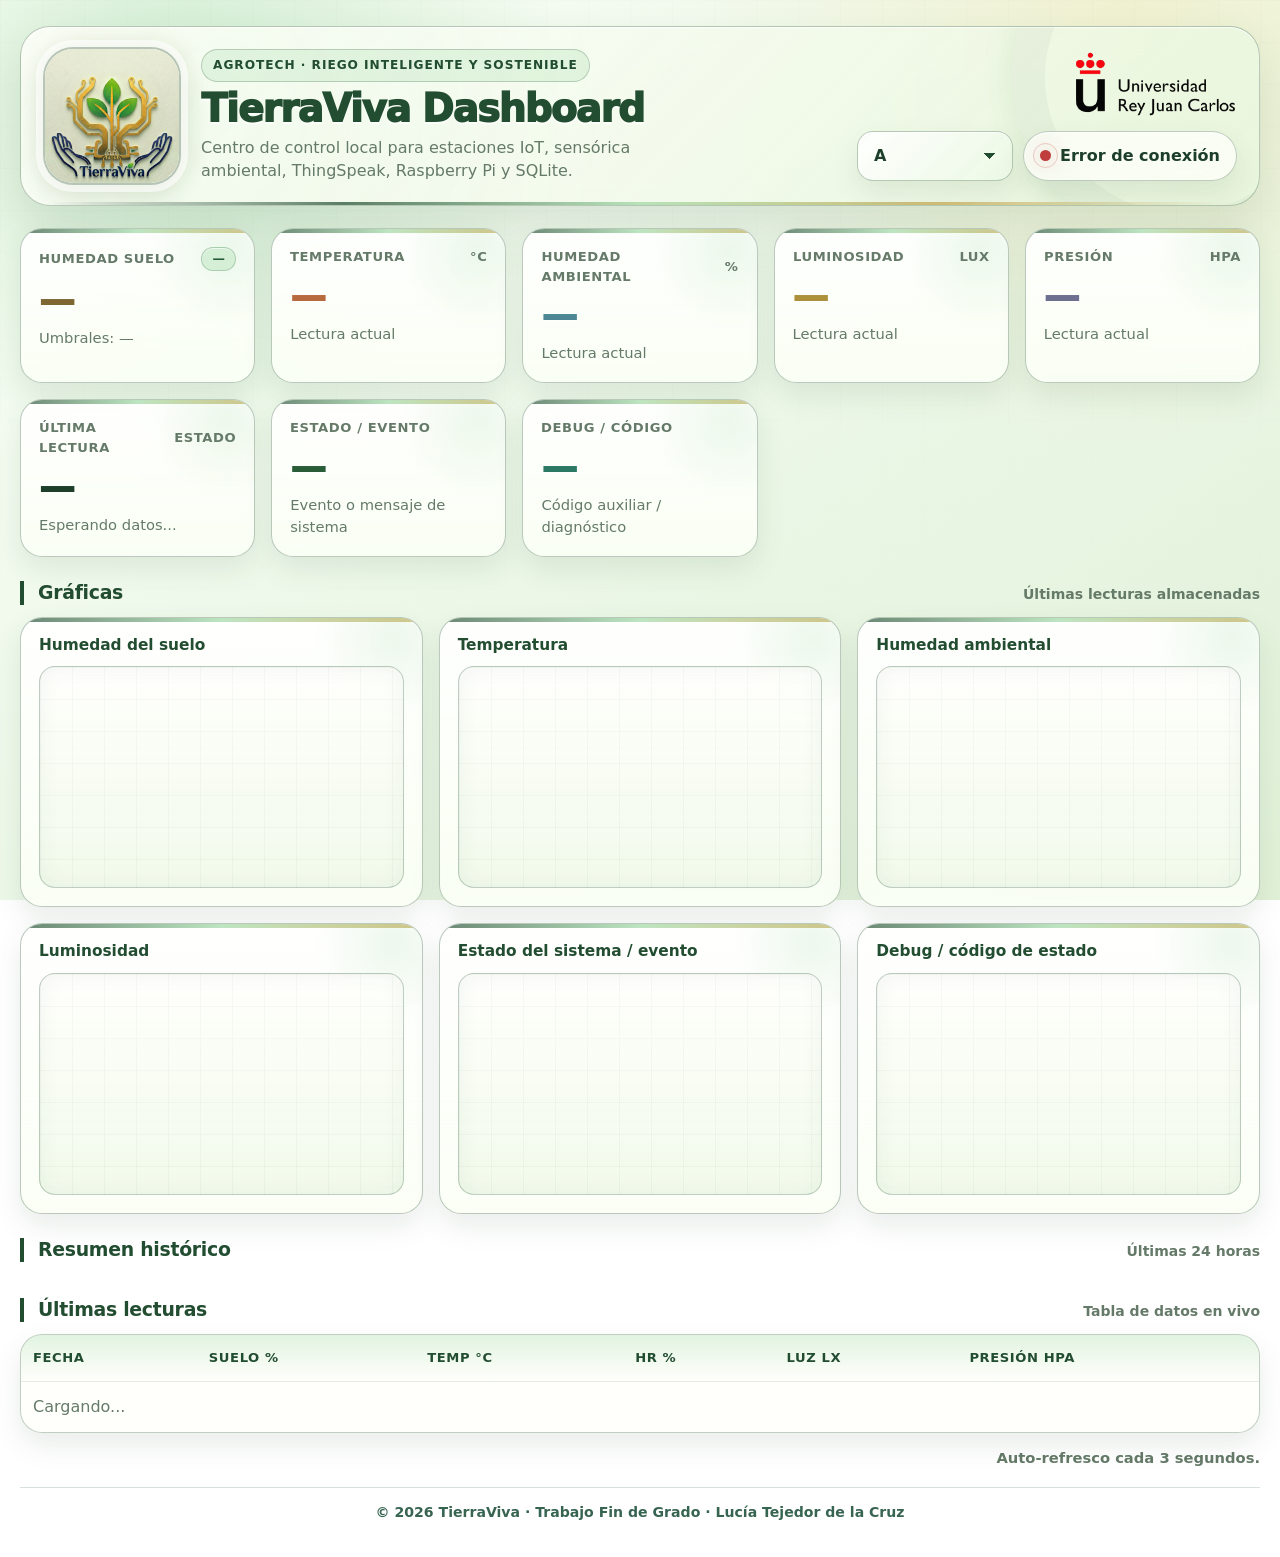
==== dashboard/index.html @ 8ee3ce4c "Sketch TierraViva, demo" ====
<!DOCTYPE html>
<html lang="es">
<head>
  <meta charset="UTF-8" />
  <meta name="viewport" content="width=device-width, initial-scale=1.0" />
  <title>TierraViva Dashboard</title>
  <link rel="icon" href="images/favicon.ico" type="image/x-icon" />
    <link rel="shortcut icon" href="images/favicon.ico" type="image/x-icon" />
    <link rel="apple-touch-icon" sizes="180x180" href="apple-touch-icon.png" />
  <link href="https://cdn.jsdelivr.net/npm/bootstrap@5.3.3/dist/css/bootstrap.min.css" rel="stylesheet" />
  <link rel="stylesheet" href="css/tierraviva.css">

</head>
<body>
  <div class="container">
    <div class="header">
      <div class="brand">
        <img class="brand-logo" src="images/TierraViva_Logo.png" alt="Logo TierraViva" />
        <div class="title">
          <div class="eyebrow">Agrotech · Riego inteligente y sostenible</div>
          <h1>TierraViva Dashboard</h1>
          <p>Centro de control local para estaciones IoT, sensórica ambiental, ThingSpeak, Raspberry Pi y SQLite.</p>
        </div>
      </div>

      <div class="header-side">
        <div class="university-slot">
          <img class="university-logo" src="images/logo_urjc.png" alt="Logo URJC">
        </div>

        <div class="top-controls">
          <select id="stationSelect" class="select" aria-label="Seleccionar estación"></select>
          <div class="pill" id="connectionPill">
            <span class="dot" id="connectionDot"></span>
            <span id="connectionText">Cargando...</span>
          </div>
        </div>
      </div>
    </div>

    <div class="grid cards">
      <div class="card">
        <div class="metric-title"><span>Humedad suelo</span><span id="soilStateLabel" class="badge ok">—</span></div>
        <div class="metric-value soil" id="soilValue">—</div>
        <div class="metric-sub">Umbrales: <span id="soilThresholds">—</span></div>
      </div>

      <div class="card">
        <div class="metric-title"><span>Temperatura</span><span class="muted">°C</span></div>
        <div class="metric-value temp" id="tempValue">—</div>
        <div class="metric-sub">Lectura actual</div>
      </div>

      <div class="card">
        <div class="metric-title"><span>Humedad ambiental</span><span class="muted">%</span></div>
        <div class="metric-value hum" id="humValue">—</div>
        <div class="metric-sub">Lectura actual</div>
      </div>

      <div class="card">
        <div class="metric-title"><span>Luminosidad</span><span class="muted">lux</span></div>
        <div class="metric-value light" id="lightValue">—</div>
        <div class="metric-sub">Lectura actual</div>
      </div>

      <div class="card">
        <div class="metric-title"><span>Presión</span><span class="muted">hPa</span></div>
        <div class="metric-value pressure" id="pressureValue">—</div>
        <div class="metric-sub">Lectura actual</div>
      </div>

      <div class="card">
        <div class="metric-title"><span>Última lectura</span><span class="muted">estado</span></div>
        <div class="metric-value" id="lastUpdateValue">—</div>
        <div class="metric-sub" id="lastSeenValue">Esperando datos...</div>
      </div>

      <div class="card">
        <div class="metric-title"><span>Estado / evento</span></div>
        <div class="metric-value event" id="eventValue">—</div>
        <div class="metric-sub">Evento o mensaje de sistema</div>
      </div>

      <div class="card">
        <div class="metric-title"><span>Debug / código</span></div>
        <div class="metric-value debug" id="debugValue">—</div>
        <div class="metric-sub">Código auxiliar / diagnóstico</div>
      </div>
    </div>

    <div class="section-title">
      <h2>Gráficas</h2>
      <small>Últimas lecturas almacenadas</small>
    </div>

    <div class="grid chart-grid">
      <div class="card chart-card">
        <h3>Humedad del suelo</h3>
        <div class="chart-wrap">
          <svg id="chartSoil" viewBox="0 0 600 220" preserveAspectRatio="none"></svg>
        </div>
      </div>

      <div class="card chart-card">
        <h3>Temperatura</h3>
        <div class="chart-wrap">
          <svg id="chartTemp" viewBox="0 0 600 220" preserveAspectRatio="none"></svg>
        </div>
      </div>

      <div class="card chart-card">
        <h3>Humedad ambiental</h3>
        <div class="chart-wrap">
          <svg id="chartHum" viewBox="0 0 600 220" preserveAspectRatio="none"></svg>
        </div>
      </div>

      <div class="card chart-card">
        <h3>Luminosidad</h3>
        <div class="chart-wrap">
          <svg id="chartLight" viewBox="0 0 600 220" preserveAspectRatio="none"></svg>
        </div>
      </div>

      <div class="card chart-card">
        <h3>Estado del sistema / evento</h3>
        <div class="chart-wrap">
          <svg id="chartEvent" viewBox="0 0 600 220" preserveAspectRatio="none"></svg>
        </div>
      </div>

      <div class="card chart-card">
        <h3>Debug / código de estado</h3>
        <div class="chart-wrap">
          <svg id="chartDebug" viewBox="0 0 600 220" preserveAspectRatio="none"></svg>
        </div>
      </div>
    </div>


    <div class="section-title">
      <h2>Resumen histórico</h2>
      <small id="statsWindow">Últimas 24 horas</small>
    </div>

    <div class="grid stats-grid" id="statsGrid"></div>
    
    <div class="section-title">
      <h2>Últimas lecturas</h2>
      <small>Tabla de datos en vivo</small>
    </div>

    <div class="table-wrap">
      <table>
        <thead>
          <tr>
            <th>Fecha</th>
            <th>Suelo %</th>
            <th>Temp °C</th>
            <th>HR %</th>
            <th>Luz lx</th>
            <th>Presión hPa</th>
          </tr>
        </thead>
        <tbody id="readingsBody">
          <tr><td colspan="6" class="muted">Cargando...</td></tr>
        </tbody>
      </table>
    </div>

    <div class="footer-note" id="footerNote">
      Auto-refresco cada 3 segundos.
    </div>
    <div class="copyright-note">
        &copy; 2026 <strong>TierraViva</strong> · Trabajo Fin de Grado · Lucía Tejedor de la Cruz
    </div>
  </div>

  <script src="./js/tierraviva.js"></script>
</body>
</html>
---- dashboard/css/tierraviva.css ----
:root {
    --bg: #edf8e9;
    --bg-2: #f8fff3;
    --bg-3: #dcefd3;
    --card: rgba(255, 255, 250, .80);
    --card-strong: rgba(255, 255, 252, .96);
    --text: #1d3f2a;
    --muted: #657a68;
    --primary: #9ed8a4;
    --primary-2: #2d6b3c;
    --accent: #224d31;
    --accent-2: #2f6b3c;
    --gold: #c5a64b;
    --danger: #bf3d3d;
    --warning: #c9852e;
    --line: rgba(34, 77, 49, .30);
    --line-soft: rgba(34, 77, 49, .14);
    --soil: #7e6733;
    --temp: #b76a3d;
    --hum: #4d8795;
    --light: #ad913a;
    --pressure: #6c6f8f;
    --relay: #407b69;
    --event: #285d37;
    --debug: #2b7864;
    --shadow: 0 22px 52px rgba(43, 82, 51, .14);
    --shadow-soft: 0 12px 28px rgba(43, 82, 51, .10);
    --glow-green: 0 0 30px rgba(80, 150, 87, .14);
    --glow-gold: 0 0 26px rgba(197, 166, 75, .12);
    --radius: 22px;
}

* { box-sizing: border-box; }

html { min-height: 100%; }

body {
    min-height: 100vh;
    margin: 0;
    font-family: Inter, system-ui, -apple-system, BlinkMacSystemFont, "Segoe UI", Roboto, Helvetica, Arial, sans-serif;
    color: var(--text);
    background:
    radial-gradient(circle at 14% 10%, rgba(158, 216, 164, .42) 0, rgba(158, 216, 164, 0) 28%),
    radial-gradient(circle at 88% 2%, rgba(244, 236, 190, .56) 0, rgba(244, 236, 190, 0) 30%),
    linear-gradient(145deg, #fbfff7 0%, var(--bg) 48%, #e1f1d8 100%);
    background-attachment: fixed;
    overflow-x: hidden;
}

body::before {
    content: "";
    position: fixed;
    inset: 0;
    pointer-events: none;
    background-image:
    linear-gradient(rgba(34, 77, 49, .028) 1px, transparent 1px),
    linear-gradient(90deg, rgba(34, 77, 49, .028) 1px, transparent 1px);
    background-size: 42px 42px;
    mask-image: linear-gradient(to bottom, rgba(0,0,0,.54), transparent 78%);
    z-index: -1;
}

.container {
    max-width: 1420px;
    margin: 0 auto;
    padding: 26px 20px 34px;
}

.header {
    position: relative;
    display: grid;
    grid-template-columns: minmax(0, 1fr) minmax(330px, 390px);
    align-items: center;
    gap: 28px;
    margin-bottom: 22px;
    padding: 20px 22px;
    overflow: hidden;
    border: 1.5px solid var(--line);
    border-radius: 30px;
    background:
    linear-gradient(135deg, rgba(255,255,250,.88), rgba(231, 246, 222, .78)),
    radial-gradient(circle at 15% 50%, rgba(158, 216, 164, .30), transparent 38%);
    box-shadow: var(--shadow), inset 0 1px 0 rgba(255,255,255,.82);
    backdrop-filter: blur(14px);
}

.header::before {
    content: "";
    position: absolute;
    right: -92px;
    top: -120px;
    width: 340px;
    height: 340px;
    border-radius: 50%;
    border: 34px solid rgba(34, 77, 49, .045);
    box-shadow: var(--glow-green);
}

.header::after {
    content: "";
    position: absolute;
    inset: auto 26px 0 26px;
    height: 3px;
    border-radius: 999px;
    background: linear-gradient(90deg, transparent, var(--accent), var(--primary), var(--gold), transparent);
    opacity: .72;
}

.brand {
    position: relative;
    z-index: 1;
    display: flex;
    align-items: center;
    gap: 20px;
    min-width: 0;
}

.title {
    min-width: 0;
    max-width: 610px;
}

.brand-logo {
    width: 138px;
    height: 138px;
    object-fit: contain;
    border-radius: 30px;
    border: 2px solid rgba(34, 77, 49, .32);
    box-shadow: 0 0 0 7px rgba(255,255,255,.62), var(--glow-green), var(--glow-gold), var(--shadow-soft);
    background: rgba(255,255,250,.72);
    flex: 0 0 auto;
}

.title .eyebrow {
    display: inline-flex;
    align-items: center;
    gap: 8px;
    margin-bottom: 8px;
    padding: 6px 11px;
    border-radius: 999px;
    border: 1px solid rgba(34, 77, 49, .24);
    color: var(--accent);
    background: rgba(158, 216, 164, .24);
    font-size: .76rem;
    font-weight: 850;
    letter-spacing: .08em;
    text-transform: uppercase;
}

.title h1 {
    margin: 0;
    color: var(--accent);
    font-size: clamp(1.75rem, 3vw, 2.85rem);
    font-weight: 950;
    letter-spacing: -.035em;
    line-height: 1;
    text-shadow: 0 2px 0 rgba(255,255,255,.70);
}

.title p {
    max-width: 455px;
    margin: 8px 0 0;
    color: var(--muted);
    font-size: 1rem;
    line-height: 1.45;
}

.header-side {
    position: relative;
    z-index: 1;
    display: flex;
    flex-direction: column;
    align-items: flex-end;
    justify-content: center;
    gap: 14px;
    min-width: 0;
}

.top-controls {
    display: flex;
    flex-wrap: nowrap;
    gap: 10px;
    align-items: center;
    justify-content: flex-end;
    width: 100%;
}

.university-slot {
    display: flex;
    align-items: center;
    justify-content: flex-end;
    width: 100%;
    min-height: 64px;
    padding: 0;
    border: 0;
    border-radius: 0;
    color: rgba(34, 77, 49, .58);
    background: transparent;
    box-shadow: none;
    font-size: .78rem;
    font-weight: 850;
    letter-spacing: .08em;
    text-transform: uppercase;
    text-align: right;
}

.university-logo {
    display: block;
    max-width: 285px;
    max-height: 66px;
    width: auto;
    height: auto;
    object-fit: contain;
}

.select {
    flex: 0 0 156px;
    min-width: 156px;
    padding: 12px 42px 12px 16px;
    border: 1.5px solid rgba(34, 77, 49, .28);
    border-radius: 16px;
    color: var(--text);
    background:
    linear-gradient(135deg, rgba(255,255,255,.86), rgba(235, 249, 228, .86));
    box-shadow: var(--shadow-soft), inset 0 1px 0 rgba(255,255,255,.86);
    font-weight: 800;
    outline: none;
    transition: border-color .2s ease, transform .2s ease, box-shadow .2s ease;
    appearance: none;
    background-image:
    linear-gradient(45deg, transparent 50%, var(--accent) 50%),
    linear-gradient(135deg, var(--accent) 50%, transparent 50%),
    linear-gradient(135deg, rgba(255,255,255,.90), rgba(235, 249, 228, .88));
    background-position:
    calc(100% - 22px) 50%,
    calc(100% - 16px) 50%,
    0 0;
    background-size: 6px 6px, 6px 6px, 100% 100%;
    background-repeat: no-repeat;
}

.select:focus,
.select:hover {
    border-color: rgba(34, 77, 49, .55);
    box-shadow: 0 0 0 4px rgba(158, 216, 164, .25), var(--shadow-soft);
    transform: translateY(-1px);
}

.select option { color: var(--text); background: #fbfff7; }

.pill {
    display: inline-flex;
    align-items: center;
    justify-content: center;
    gap: 9px;
    flex: 0 1 auto;
    min-height: 46px;
    padding: 12px 16px;
    border: 1.5px solid rgba(34, 77, 49, .28);
    border-radius: 999px;
    color: var(--text);
    background: rgba(255,255,250,.74);
    box-shadow: var(--shadow-soft), inset 0 1px 0 rgba(255,255,255,.88);
    font-weight: 850;
    backdrop-filter: blur(12px);
}

.dot {
    position: relative;
    width: 11px;
    height: 11px;
    flex: 0 0 auto;
    border-radius: 50%;
    background: var(--muted);
    box-shadow: 0 0 0 5px rgba(101, 122, 104, .10);
}

.dot::after {
    content: "";
    position: absolute;
    inset: -7px;
    border: 1px solid currentColor;
    border-radius: 50%;
    opacity: .24;
}

.dot.online { color: var(--primary-2); background: var(--primary-2); box-shadow: 0 0 18px rgba(45, 107, 60, .42); }
.dot.stale { color: var(--warning); background: var(--warning); box-shadow: 0 0 18px rgba(201, 133, 46, .34); }
.dot.offline { color: var(--danger); background: var(--danger); box-shadow: 0 0 18px rgba(191, 61, 61, .34); }

.grid {
    display: grid;
    gap: 16px;
}

.cards {
    grid-template-columns: repeat(auto-fit, minmax(215px, 1fr));
    margin-bottom: 18px;
}

.card {
    position: relative;
    overflow: hidden;
    padding: 18px;
    border: 1.5px solid var(--line);
    border-radius: var(--radius);
    color: var(--text);
    background:
    linear-gradient(180deg, rgba(255,255,255,.78), rgba(247, 255, 242, .54)),
    var(--card);
    box-shadow: var(--shadow-soft), inset 0 1px 0 rgba(255,255,255,.88);
    backdrop-filter: blur(10px);
    transition: transform .22s ease, border-color .22s ease, box-shadow .22s ease, background .22s ease;
}

.card::before {
    content: "";
    position: absolute;
    inset: 0 0 auto 0;
    height: 4px;
    background: linear-gradient(90deg, var(--accent), var(--primary), var(--gold));
    opacity: .68;
}

.card::after {
    content: "";
    position: absolute;
    top: -60px;
    right: -52px;
    width: 160px;
    height: 160px;
    border-radius: 50%;
    background: radial-gradient(circle, rgba(158, 216, 164, .18), transparent 70%);
    pointer-events: none;
}

.card:hover {
    transform: translateY(-4px);
    border-color: rgba(34, 77, 49, .50);
    box-shadow: 0 20px 46px rgba(43, 82, 51, .16), 0 0 22px rgba(158, 216, 164, .16);
    background:
    linear-gradient(180deg, rgba(255,255,255,.92), rgba(247, 255, 242, .70)),
    var(--card-strong);
}

.metric-title {
    position: relative;
    z-index: 1;
    display: flex;
    align-items: center;
    justify-content: space-between;
    gap: 10px;
    color: var(--muted);
    font-size: .82rem;
    font-weight: 850;
    letter-spacing: .045em;
    text-transform: uppercase;
    margin-bottom: 12px;
}

.metric-value {
    position: relative;
    z-index: 1;
    margin-bottom: 8px;
    font-size: clamp(1.75rem, 2.8vw, 2.35rem);
    font-weight: 950;
    line-height: 1;
    letter-spacing: -.04em;
    text-shadow: 0 1px 0 rgba(255,255,255,.84);
}

.metric-sub {
    position: relative;
    z-index: 1;
    color: var(--muted);
    font-size: .92rem;
}

.soil { color: var(--soil); }
.temp { color: var(--temp); }
.hum { color: var(--hum); }
.light { color: var(--light); }
.pressure { color: var(--pressure); }
.relay { color: var(--relay); }
.event { color: var(--event); }
.debug { color: var(--debug); }

.section-title {
    display: flex;
    align-items: baseline;
    justify-content: space-between;
    gap: 12px;
    margin: 24px 0 12px;
    padding-left: 14px;
    border-left: 4px solid var(--accent);
}

.section-title h2 {
    margin: 0;
    color: var(--accent);
    font-size: 1.18rem;
    font-weight: 900;
    letter-spacing: -.015em;
}

.section-title small {
    color: var(--muted);
    font-weight: 700;
}

.stats-grid {
    grid-template-columns: repeat(auto-fit, minmax(235px, 1fr));
    margin-bottom: 18px;
}

.mini-stat h3 {
    position: relative;
    z-index: 1;
    margin: 0 0 10px;
    color: var(--accent);
    font-size: 1rem;
    font-weight: 900;
}

.mini-stat .rows {
    position: relative;
    z-index: 1;
    display: grid;
    gap: 7px;
    font-size: .95rem;
    color: var(--text);
}

.mini-stat .rows span {
    display: flex;
    justify-content: space-between;
    gap: 12px;
    padding-bottom: 6px;
    border-bottom: 1px dashed rgba(34, 77, 49, .20);
}

.mini-stat .rows span span:last-child {
    color: var(--accent-2);
    font-weight: 780;
}

.chart-grid {
    grid-template-columns: repeat(3, minmax(0, 1fr));
    margin-bottom: 18px;
}

.chart-card h3 {
    position: relative;
    z-index: 1;
    margin: 0 0 12px;
    color: var(--accent);
    font-size: .96rem;
    font-weight: 900;
}

.chart-wrap {
    position: relative;
    z-index: 1;
    width: 100%;
    overflow: hidden;
    border: 1.5px solid rgba(34, 77, 49, .28);
    border-radius: 16px;
    background:
    linear-gradient(rgba(34, 77, 49, .035) 1px, transparent 1px),
    linear-gradient(90deg, rgba(34, 77, 49, .035) 1px, transparent 1px),
    linear-gradient(180deg, rgba(255,255,252,.86), rgba(239, 249, 232, .78));
    background-size: 32px 32px, 32px 32px, 100% 100%;
    box-shadow: inset 0 0 22px rgba(34,77,49,.055);
}

svg {
    display: block;
    width: 100%;
    height: 220px;
}

svg text { font-family: inherit; }

.table-wrap {
    overflow-x: auto;
    border: 1.5px solid rgba(34, 77, 49, .28);
    border-radius: var(--radius);
    background: rgba(255,255,250,.72);
    box-shadow: var(--shadow-soft);
    backdrop-filter: blur(10px);
}

table {
    width: 100%;
    min-width: 760px;
    border-collapse: collapse;
    color: var(--text);
    background: transparent;
    overflow: hidden;
}

th, td {
    padding: 13px 12px;
    border-bottom: 1px solid rgba(34, 77, 49, .12);
    text-align: left;
    white-space: nowrap;
    vertical-align: middle;
}

th {
    color: var(--accent);
    background:
    linear-gradient(180deg, rgba(158, 216, 164, .30), rgba(255,255,252,.74));
    font-size: .82rem;
    font-weight: 900;
    letter-spacing: .045em;
    text-transform: uppercase;
}

td { color: #264b31; }

tr:last-child td { border-bottom: 0; }

tr:hover td { background: rgba(158, 216, 164, .13); }

.footer-note {
    margin-top: 14px;
    color: var(--muted);
    font-size: .92rem;
    font-weight: 700;
    text-align: right;
}
.copyright-note {
margin-top: 18px;
padding-top: 14px;
border-top: 1px solid rgba(31, 92, 70, .18);
color: #386452;
font-size: .88rem;
font-weight: 600;
text-align: center;
}

.badge {
    display: inline-flex;
    align-items: center;
    justify-content: center;
    min-height: 24px;
    padding: 5px 10px;
    border-radius: 999px;
    border: 1px solid transparent;
    font-size: .78rem;
    font-weight: 900;
    letter-spacing: .02em;
    text-transform: none;
    box-shadow: inset 0 1px 0 rgba(255,255,255,.58);
}

.badge.ok {
    border-color: rgba(45, 107, 60, .26);
    background: rgba(158, 216, 164, .32);
    color: #235b34;
}

.badge.warn {
    border-color: rgba(201, 133, 46, .28);
    background: rgba(255, 237, 194, .62);
    color: #8a5d1e;
}

.badge.bad {
    border-color: rgba(191, 61, 61, .28);
    background: rgba(255, 221, 221, .62);
    color: #943131;
}

.muted { color: var(--muted) !important; }

@keyframes softFloat {
    0%, 100% { transform: translateY(0); }
    50% { transform: translateY(-3px); }
}

.brand-logo { animation: softFloat 6s ease-in-out infinite; }

@media (max-width: 900px) {
    .header {
    grid-template-columns: 1fr;
    padding: 18px;
    }
    .brand { align-items: flex-start; }
    .brand-logo { width: 104px; height: 104px; border-radius: 24px; }
    .title p { max-width: 100%; }
    .header-side { width: 100%; align-items: stretch; }
    .top-controls { width: 100%; justify-content: stretch; flex-wrap: nowrap; }
    .select { flex: 0 0 156px; }
    .pill { flex: 1 1 auto; }
    .university-slot {
    width: 100%;
    min-height: 58px;
    justify-content: flex-start;
    text-align: left;
    }
    .university-logo { max-width: 245px; max-height: 58px; }
    .footer-note { text-align: left; }
    .chart-grid {
    grid-template-columns: repeat(2, minmax(0, 1fr));
    }
}

@media (max-width: 720px) {
    .container { padding: 18px 12px 28px; }
    .header { border-radius: 24px; }
    .brand { gap: 12px; }
    .brand-logo { width: 88px; height: 88px; }
    .top-controls { flex-wrap: wrap; }
    .select, .pill { flex: 1 1 150px; }
    .title h1 { font-size: 1.58rem; }
    .title p { font-size: .92rem; }
    .metric-value { font-size: 1.8rem; }
    th, td { padding: 11px 10px; }
    .chart-grid {
    grid-template-columns: 1fr;
    }
}
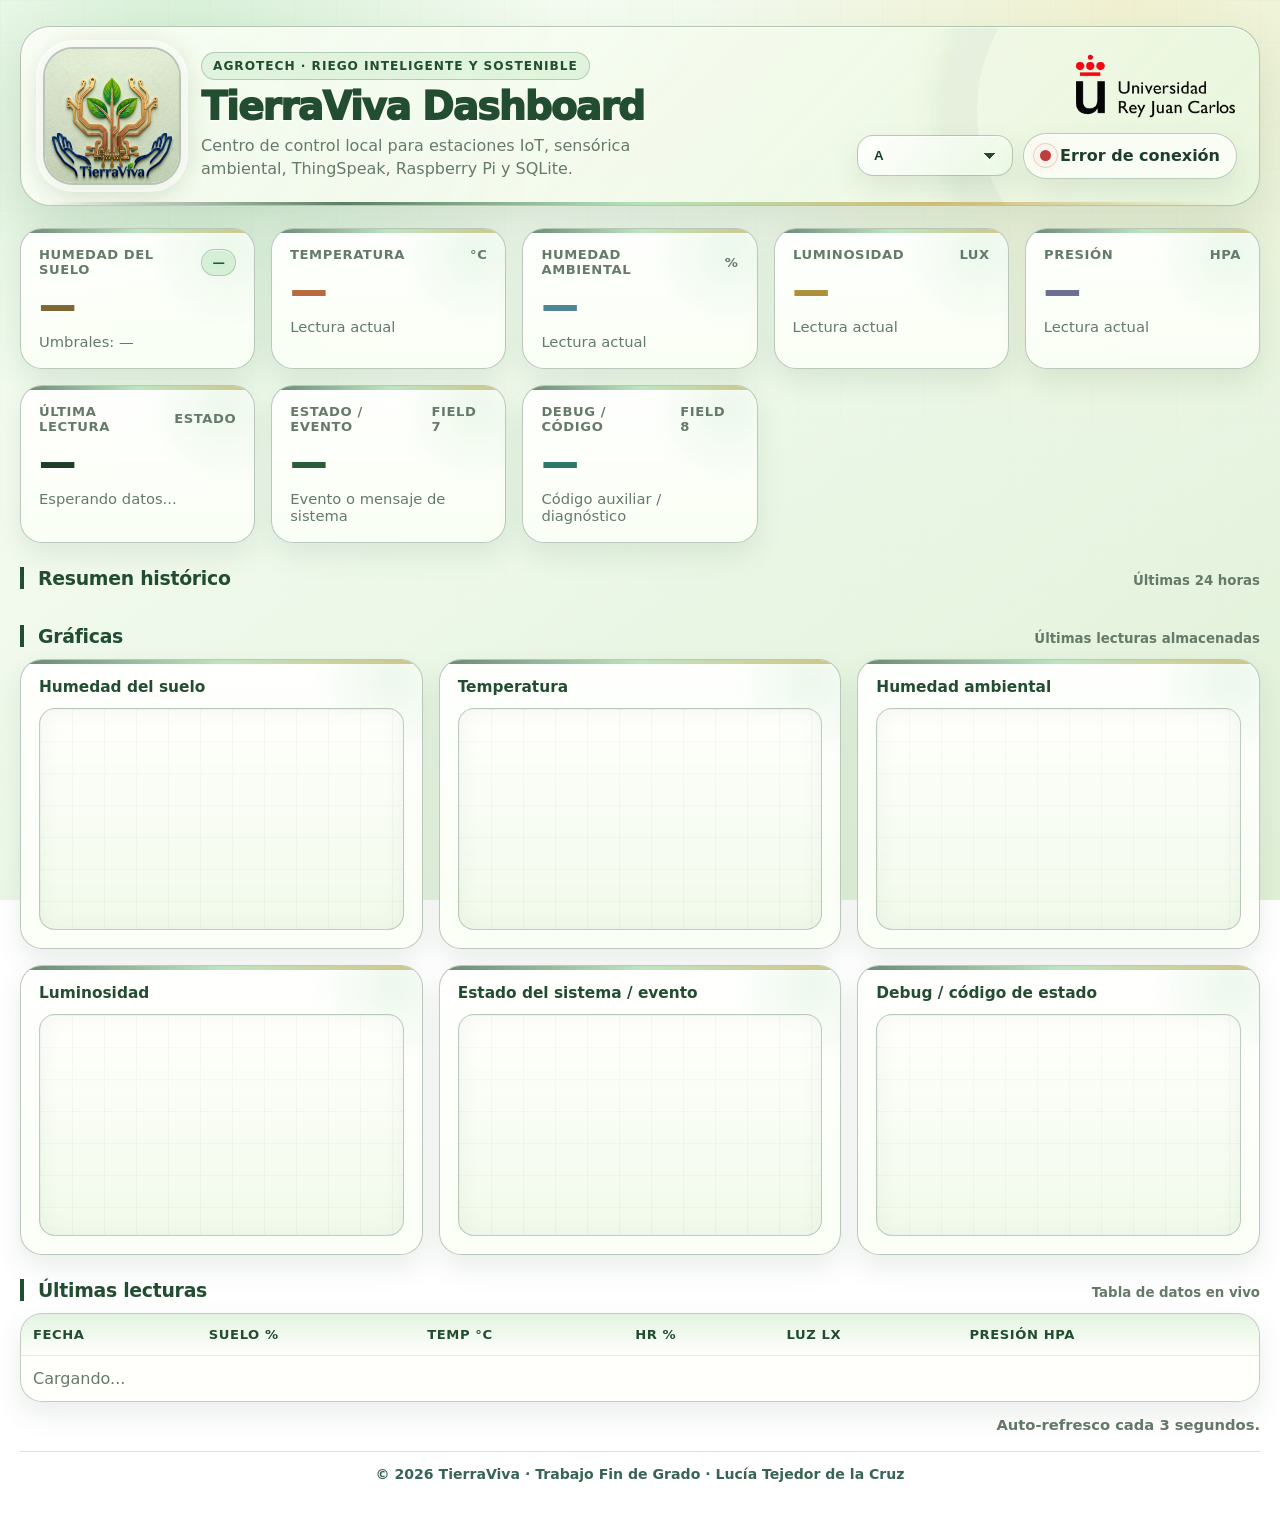
==== commit 86ef54fc: "Mejorado index.html" ====
--- a/dashboard/index.html
+++ b/dashboard/index.html
@@ -4,18 +4,638 @@
   <meta charset="UTF-8" />
   <meta name="viewport" content="width=device-width, initial-scale=1.0" />
   <title>TierraViva Dashboard</title>
-  <link rel="icon" href="images/favicon.ico" type="image/x-icon" />
-    <link rel="shortcut icon" href="images/favicon.ico" type="image/x-icon" />
-    <link rel="apple-touch-icon" sizes="180x180" href="apple-touch-icon.png" />
-  <link href="https://cdn.jsdelivr.net/npm/bootstrap@5.3.3/dist/css/bootstrap.min.css" rel="stylesheet" />
-  <link rel="stylesheet" href="css/tierraviva.css">
-
+  <style>
+:root {
+    --bg: #edf8e9;
+    --bg-2: #f8fff3;
+    --bg-3: #dcefd3;
+    --card: rgba(255, 255, 250, .80);
+    --card-strong: rgba(255, 255, 252, .96);
+    --text: #1d3f2a;
+    --muted: #657a68;
+    --primary: #9ed8a4;
+    --primary-2: #2d6b3c;
+    --accent: #224d31;
+    --accent-2: #2f6b3c;
+    --gold: #c5a64b;
+    --danger: #bf3d3d;
+    --warning: #c9852e;
+    --line: rgba(34, 77, 49, .30);
+    --line-soft: rgba(34, 77, 49, .14);
+    --soil: #7e6733;
+    --temp: #b76a3d;
+    --hum: #4d8795;
+    --light: #ad913a;
+    --pressure: #6c6f8f;
+    --relay: #407b69;
+    --event: #285d37;
+    --debug: #2b7864;
+    --shadow: 0 22px 52px rgba(43, 82, 51, .14);
+    --shadow-soft: 0 12px 28px rgba(43, 82, 51, .10);
+    --glow-green: 0 0 30px rgba(80, 150, 87, .14);
+    --glow-gold: 0 0 26px rgba(197, 166, 75, .12);
+    --radius: 22px;
+}
+
+* { box-sizing: border-box; }
+
+html { min-height: 100%; }
+
+body {
+    min-height: 100vh;
+    margin: 0;
+    font-family: Inter, system-ui, -apple-system, BlinkMacSystemFont, "Segoe UI", Roboto, Helvetica, Arial, sans-serif;
+    color: var(--text);
+    background:
+    radial-gradient(circle at 14% 10%, rgba(158, 216, 164, .42) 0, rgba(158, 216, 164, 0) 28%),
+    radial-gradient(circle at 88% 2%, rgba(244, 236, 190, .56) 0, rgba(244, 236, 190, 0) 30%),
+    linear-gradient(145deg, #fbfff7 0%, var(--bg) 48%, #e1f1d8 100%);
+    background-attachment: fixed;
+    overflow-x: hidden;
+}
+
+body::before {
+    content: "";
+    position: fixed;
+    inset: 0;
+    pointer-events: none;
+    background-image:
+    linear-gradient(rgba(34, 77, 49, .028) 1px, transparent 1px),
+    linear-gradient(90deg, rgba(34, 77, 49, .028) 1px, transparent 1px);
+    background-size: 42px 42px;
+    mask-image: linear-gradient(to bottom, rgba(0,0,0,.54), transparent 78%);
+    z-index: -1;
+}
+
+.container {
+    max-width: 1420px;
+    margin: 0 auto;
+    padding: 26px 20px 34px;
+}
+
+.header {
+    position: relative;
+    display: grid;
+    grid-template-columns: minmax(0, 1fr) minmax(330px, 390px);
+    align-items: center;
+    gap: 28px;
+    margin-bottom: 22px;
+    padding: 20px 22px;
+    overflow: hidden;
+    border: 1.5px solid var(--line);
+    border-radius: 30px;
+    background:
+    linear-gradient(135deg, rgba(255,255,250,.88), rgba(231, 246, 222, .78)),
+    radial-gradient(circle at 15% 50%, rgba(158, 216, 164, .30), transparent 38%);
+    box-shadow: var(--shadow), inset 0 1px 0 rgba(255,255,255,.82);
+    backdrop-filter: blur(14px);
+}
+
+.header::before {
+    content: "";
+    position: absolute;
+    right: -92px;
+    top: -120px;
+    width: 340px;
+    height: 340px;
+    border-radius: 50%;
+    border: 34px solid rgba(34, 77, 49, .045);
+    box-shadow: var(--glow-green);
+}
+
+.header::after {
+    content: "";
+    position: absolute;
+    inset: auto 26px 0 26px;
+    height: 3px;
+    border-radius: 999px;
+    background: linear-gradient(90deg, transparent, var(--accent), var(--primary), var(--gold), transparent);
+    opacity: .72;
+}
+
+.brand {
+    position: relative;
+    z-index: 1;
+    display: flex;
+    align-items: center;
+    gap: 20px;
+    min-width: 0;
+}
+
+.title {
+    min-width: 0;
+    max-width: 610px;
+}
+
+.brand-logo {
+    width: 138px;
+    height: 138px;
+    object-fit: contain;
+    border-radius: 30px;
+    border: 2px solid rgba(34, 77, 49, .32);
+    box-shadow: 0 0 0 7px rgba(255,255,255,.62), var(--glow-green), var(--glow-gold), var(--shadow-soft);
+    background: rgba(255,255,250,.72);
+    flex: 0 0 auto;
+}
+
+.title .eyebrow {
+    display: inline-flex;
+    align-items: center;
+    gap: 8px;
+    margin-bottom: 8px;
+    padding: 6px 11px;
+    border-radius: 999px;
+    border: 1px solid rgba(34, 77, 49, .24);
+    color: var(--accent);
+    background: rgba(158, 216, 164, .24);
+    font-size: .76rem;
+    font-weight: 850;
+    letter-spacing: .08em;
+    text-transform: uppercase;
+}
+
+.title h1 {
+    margin: 0;
+    color: var(--accent);
+    font-size: clamp(1.75rem, 3vw, 2.85rem);
+    font-weight: 950;
+    letter-spacing: -.035em;
+    line-height: 1;
+    text-shadow: 0 2px 0 rgba(255,255,255,.70);
+}
+
+.title p {
+    max-width: 455px;
+    margin: 8px 0 0;
+    color: var(--muted);
+    font-size: 1rem;
+    line-height: 1.45;
+}
+
+.header-side {
+    position: relative;
+    z-index: 1;
+    display: flex;
+    flex-direction: column;
+    align-items: flex-end;
+    justify-content: center;
+    gap: 14px;
+    min-width: 0;
+}
+
+.top-controls {
+    display: flex;
+    flex-wrap: nowrap;
+    gap: 10px;
+    align-items: center;
+    justify-content: flex-end;
+    width: 100%;
+}
+
+.university-slot {
+    display: flex;
+    align-items: center;
+    justify-content: flex-end;
+    width: 100%;
+    min-height: 64px;
+    padding: 0;
+    border: 0;
+    border-radius: 0;
+    color: rgba(34, 77, 49, .58);
+    background: transparent;
+    box-shadow: none;
+    font-size: .78rem;
+    font-weight: 850;
+    letter-spacing: .08em;
+    text-transform: uppercase;
+    text-align: right;
+}
+
+.university-logo {
+    display: block;
+    max-width: 285px;
+    max-height: 66px;
+    width: auto;
+    height: auto;
+    object-fit: contain;
+}
+
+.select {
+    flex: 0 0 156px;
+    min-width: 156px;
+    padding: 12px 42px 12px 16px;
+    border: 1.5px solid rgba(34, 77, 49, .28);
+    border-radius: 16px;
+    color: var(--text);
+    background:
+    linear-gradient(135deg, rgba(255,255,255,.86), rgba(235, 249, 228, .86));
+    box-shadow: var(--shadow-soft), inset 0 1px 0 rgba(255,255,255,.86);
+    font-weight: 800;
+    outline: none;
+    transition: border-color .2s ease, transform .2s ease, box-shadow .2s ease;
+    appearance: none;
+    background-image:
+    linear-gradient(45deg, transparent 50%, var(--accent) 50%),
+    linear-gradient(135deg, var(--accent) 50%, transparent 50%),
+    linear-gradient(135deg, rgba(255,255,255,.90), rgba(235, 249, 228, .88));
+    background-position:
+    calc(100% - 22px) 50%,
+    calc(100% - 16px) 50%,
+    0 0;
+    background-size: 6px 6px, 6px 6px, 100% 100%;
+    background-repeat: no-repeat;
+}
+
+.select:focus,
+.select:hover {
+    border-color: rgba(34, 77, 49, .55);
+    box-shadow: 0 0 0 4px rgba(158, 216, 164, .25), var(--shadow-soft);
+    transform: translateY(-1px);
+}
+
+.select option { color: var(--text); background: #fbfff7; }
+
+.pill {
+    display: inline-flex;
+    align-items: center;
+    justify-content: center;
+    gap: 9px;
+    flex: 0 1 auto;
+    min-height: 46px;
+    padding: 12px 16px;
+    border: 1.5px solid rgba(34, 77, 49, .28);
+    border-radius: 999px;
+    color: var(--text);
+    background: rgba(255,255,250,.74);
+    box-shadow: var(--shadow-soft), inset 0 1px 0 rgba(255,255,255,.88);
+    font-weight: 850;
+    backdrop-filter: blur(12px);
+}
+
+.dot {
+    position: relative;
+    width: 11px;
+    height: 11px;
+    flex: 0 0 auto;
+    border-radius: 50%;
+    background: var(--muted);
+    box-shadow: 0 0 0 5px rgba(101, 122, 104, .10);
+}
+
+.dot::after {
+    content: "";
+    position: absolute;
+    inset: -7px;
+    border: 1px solid currentColor;
+    border-radius: 50%;
+    opacity: .24;
+}
+
+.dot.online { color: var(--primary-2); background: var(--primary-2); box-shadow: 0 0 18px rgba(45, 107, 60, .42); }
+.dot.stale { color: var(--warning); background: var(--warning); box-shadow: 0 0 18px rgba(201, 133, 46, .34); }
+.dot.offline { color: var(--danger); background: var(--danger); box-shadow: 0 0 18px rgba(191, 61, 61, .34); }
+
+.grid {
+    display: grid;
+    gap: 16px;
+}
+
+.cards {
+    grid-template-columns: repeat(auto-fit, minmax(215px, 1fr));
+    margin-bottom: 18px;
+}
+
+.card {
+    position: relative;
+    overflow: hidden;
+    padding: 18px;
+    border: 1.5px solid var(--line);
+    border-radius: var(--radius);
+    color: var(--text);
+    background:
+    linear-gradient(180deg, rgba(255,255,255,.78), rgba(247, 255, 242, .54)),
+    var(--card);
+    box-shadow: var(--shadow-soft), inset 0 1px 0 rgba(255,255,255,.88);
+    backdrop-filter: blur(10px);
+    transition: transform .22s ease, border-color .22s ease, box-shadow .22s ease, background .22s ease;
+}
+
+.card::before {
+    content: "";
+    position: absolute;
+    inset: 0 0 auto 0;
+    height: 4px;
+    background: linear-gradient(90deg, var(--accent), var(--primary), var(--gold));
+    opacity: .68;
+}
+
+.card::after {
+    content: "";
+    position: absolute;
+    top: -60px;
+    right: -52px;
+    width: 160px;
+    height: 160px;
+    border-radius: 50%;
+    background: radial-gradient(circle, rgba(158, 216, 164, .18), transparent 70%);
+    pointer-events: none;
+}
+
+.card:hover {
+    transform: translateY(-4px);
+    border-color: rgba(34, 77, 49, .50);
+    box-shadow: 0 20px 46px rgba(43, 82, 51, .16), 0 0 22px rgba(158, 216, 164, .16);
+    background:
+    linear-gradient(180deg, rgba(255,255,255,.92), rgba(247, 255, 242, .70)),
+    var(--card-strong);
+}
+
+.metric-title {
+    position: relative;
+    z-index: 1;
+    display: flex;
+    align-items: center;
+    justify-content: space-between;
+    gap: 10px;
+    color: var(--muted);
+    font-size: .82rem;
+    font-weight: 850;
+    letter-spacing: .045em;
+    text-transform: uppercase;
+    margin-bottom: 12px;
+}
+
+.metric-value {
+    position: relative;
+    z-index: 1;
+    margin-bottom: 8px;
+    font-size: clamp(1.75rem, 2.8vw, 2.35rem);
+    font-weight: 950;
+    line-height: 1;
+    letter-spacing: -.04em;
+    text-shadow: 0 1px 0 rgba(255,255,255,.84);
+}
+
+.metric-sub {
+    position: relative;
+    z-index: 1;
+    color: var(--muted);
+    font-size: .92rem;
+}
+
+.soil { color: var(--soil); }
+.temp { color: var(--temp); }
+.hum { color: var(--hum); }
+.light { color: var(--light); }
+.pressure { color: var(--pressure); }
+.relay { color: var(--relay); }
+.event { color: var(--event); }
+.debug { color: var(--debug); }
+
+.section-title {
+    display: flex;
+    align-items: baseline;
+    justify-content: space-between;
+    gap: 12px;
+    margin: 24px 0 12px;
+    padding-left: 14px;
+    border-left: 4px solid var(--accent);
+}
+
+.section-title h2 {
+    margin: 0;
+    color: var(--accent);
+    font-size: 1.18rem;
+    font-weight: 900;
+    letter-spacing: -.015em;
+}
+
+.section-title small {
+    color: var(--muted);
+    font-weight: 700;
+}
+
+.stats-grid {
+    grid-template-columns: repeat(auto-fit, minmax(235px, 1fr));
+    margin-bottom: 18px;
+}
+
+.mini-stat h3 {
+    position: relative;
+    z-index: 1;
+    margin: 0 0 10px;
+    color: var(--accent);
+    font-size: 1rem;
+    font-weight: 900;
+}
+
+.mini-stat .rows {
+    position: relative;
+    z-index: 1;
+    display: grid;
+    gap: 7px;
+    font-size: .95rem;
+    color: var(--text);
+}
+
+.mini-stat .rows span {
+    display: flex;
+    justify-content: space-between;
+    gap: 12px;
+    padding-bottom: 6px;
+    border-bottom: 1px dashed rgba(34, 77, 49, .20);
+}
+
+.mini-stat .rows span span:last-child {
+    color: var(--accent-2);
+    font-weight: 780;
+}
+
+.chart-grid {
+    grid-template-columns: repeat(3, minmax(0, 1fr));
+    margin-bottom: 18px;
+}
+
+.chart-card h3 {
+    position: relative;
+    z-index: 1;
+    margin: 0 0 12px;
+    color: var(--accent);
+    font-size: .96rem;
+    font-weight: 900;
+}
+
+.chart-wrap {
+    position: relative;
+    z-index: 1;
+    width: 100%;
+    overflow: hidden;
+    border: 1.5px solid rgba(34, 77, 49, .28);
+    border-radius: 16px;
+    background:
+    linear-gradient(rgba(34, 77, 49, .035) 1px, transparent 1px),
+    linear-gradient(90deg, rgba(34, 77, 49, .035) 1px, transparent 1px),
+    linear-gradient(180deg, rgba(255,255,252,.86), rgba(239, 249, 232, .78));
+    background-size: 32px 32px, 32px 32px, 100% 100%;
+    box-shadow: inset 0 0 22px rgba(34,77,49,.055);
+}
+
+svg {
+    display: block;
+    width: 100%;
+    height: 220px;
+}
+
+svg text { font-family: inherit; }
+
+.table-wrap {
+    overflow-x: auto;
+    border: 1.5px solid rgba(34, 77, 49, .28);
+    border-radius: var(--radius);
+    background: rgba(255,255,250,.72);
+    box-shadow: var(--shadow-soft);
+    backdrop-filter: blur(10px);
+}
+
+table {
+    width: 100%;
+    min-width: 760px;
+    border-collapse: collapse;
+    color: var(--text);
+    background: transparent;
+    overflow: hidden;
+}
+
+th, td {
+    padding: 13px 12px;
+    border-bottom: 1px solid rgba(34, 77, 49, .12);
+    text-align: left;
+    white-space: nowrap;
+    vertical-align: middle;
+}
+
+th {
+    color: var(--accent);
+    background:
+    linear-gradient(180deg, rgba(158, 216, 164, .30), rgba(255,255,252,.74));
+    font-size: .82rem;
+    font-weight: 900;
+    letter-spacing: .045em;
+    text-transform: uppercase;
+}
+
+td { color: #264b31; }
+
+tr:last-child td { border-bottom: 0; }
+
+tr:hover td { background: rgba(158, 216, 164, .13); }
+
+.footer-note {
+    margin-top: 14px;
+    color: var(--muted);
+    font-size: .92rem;
+    font-weight: 700;
+    text-align: right;
+}
+.copyright-note {
+margin-top: 18px;
+padding-top: 14px;
+border-top: 1px solid rgba(31, 92, 70, .18);
+color: #386452;
+font-size: .88rem;
+font-weight: 600;
+text-align: center;
+}
+
+.badge {
+    display: inline-flex;
+    align-items: center;
+    justify-content: center;
+    min-height: 24px;
+    padding: 5px 10px;
+    border-radius: 999px;
+    border: 1px solid transparent;
+    font-size: .78rem;
+    font-weight: 900;
+    letter-spacing: .02em;
+    text-transform: none;
+    box-shadow: inset 0 1px 0 rgba(255,255,255,.58);
+}
+
+.badge.ok {
+    border-color: rgba(45, 107, 60, .26);
+    background: rgba(158, 216, 164, .32);
+    color: #235b34;
+}
+
+.badge.warn {
+    border-color: rgba(201, 133, 46, .28);
+    background: rgba(255, 237, 194, .62);
+    color: #8a5d1e;
+}
+
+.badge.bad {
+    border-color: rgba(191, 61, 61, .28);
+    background: rgba(255, 221, 221, .62);
+    color: #943131;
+}
+
+.muted { color: var(--muted) !important; }
+
+@keyframes softFloat {
+    0%, 100% { transform: translateY(0); }
+    50% { transform: translateY(-3px); }
+}
+
+.brand-logo { animation: softFloat 6s ease-in-out infinite; }
+
+@media (max-width: 900px) {
+    .header {
+    grid-template-columns: 1fr;
+    padding: 18px;
+    }
+    .brand { align-items: flex-start; }
+    .brand-logo { width: 104px; height: 104px; border-radius: 24px; }
+    .title p { max-width: 100%; }
+    .header-side { width: 100%; align-items: stretch; }
+    .top-controls { width: 100%; justify-content: stretch; flex-wrap: nowrap; }
+    .select { flex: 0 0 156px; }
+    .pill { flex: 1 1 auto; }
+    .university-slot {
+    width: 100%;
+    min-height: 58px;
+    justify-content: flex-start;
+    text-align: left;
+    }
+    .university-logo { max-width: 245px; max-height: 58px; }
+    .footer-note { text-align: left; }
+    .chart-grid {
+    grid-template-columns: repeat(2, minmax(0, 1fr));
+    }
+}
+
+@media (max-width: 720px) {
+    .container { padding: 18px 12px 28px; }
+    .header { border-radius: 24px; }
+    .brand { gap: 12px; }
+    .brand-logo { width: 88px; height: 88px; }
+    .top-controls { flex-wrap: wrap; }
+    .select, .pill { flex: 1 1 150px; }
+    .title h1 { font-size: 1.58rem; }
+    .title p { font-size: .92rem; }
+    .metric-value { font-size: 1.8rem; }
+    th, td { padding: 11px 10px; }
+    .chart-grid {
+    grid-template-columns: 1fr;
+    }
+}
+  </style>
 </head>
 <body>
   <div class="container">
     <div class="header">
       <div class="brand">
-        <img class="brand-logo" src="images/TierraViva_Logo.png" alt="Logo TierraViva" />
+        <img class="brand-logo" src="images/TierraViva_Logo.jpeg" alt="Logo TierraViva" />
         <div class="title">
           <div class="eyebrow">Agrotech · Riego inteligente y sostenible</div>
           <h1>TierraViva Dashboard</h1>
@@ -40,7 +660,7 @@
 
     <div class="grid cards">
       <div class="card">
-        <div class="metric-title"><span>Humedad suelo</span><span id="soilStateLabel" class="badge ok">—</span></div>
+        <div class="metric-title"><span>Humedad del suelo</span><span id="soilStateLabel" class="badge ok">—</span></div>
         <div class="metric-value soil" id="soilValue">—</div>
         <div class="metric-sub">Umbrales: <span id="soilThresholds">—</span></div>
       </div>
@@ -74,19 +694,26 @@
         <div class="metric-value" id="lastUpdateValue">—</div>
         <div class="metric-sub" id="lastSeenValue">Esperando datos...</div>
       </div>
-
+      
       <div class="card">
-        <div class="metric-title"><span>Estado / evento</span></div>
+        <div class="metric-title"><span>Estado / evento</span><span class="muted">Field 7</span></div>
         <div class="metric-value event" id="eventValue">—</div>
         <div class="metric-sub">Evento o mensaje de sistema</div>
       </div>
 
       <div class="card">
-        <div class="metric-title"><span>Debug / código</span></div>
+        <div class="metric-title"><span>Debug / código</span><span class="muted">Field 8</span></div>
         <div class="metric-value debug" id="debugValue">—</div>
         <div class="metric-sub">Código auxiliar / diagnóstico</div>
       </div>
     </div>
+
+    <div class="section-title">
+      <h2>Resumen histórico</h2>
+      <small id="statsWindow">Últimas 24 horas</small>
+    </div>
+
+    <div class="grid stats-grid" id="statsGrid"></div>
 
     <div class="section-title">
       <h2>Gráficas</h2>
@@ -137,14 +764,6 @@
       </div>
     </div>
 
-
-    <div class="section-title">
-      <h2>Resumen histórico</h2>
-      <small id="statsWindow">Últimas 24 horas</small>
-    </div>
-
-    <div class="grid stats-grid" id="statsGrid"></div>
-    
     <div class="section-title">
       <h2>Últimas lecturas</h2>
       <small>Tabla de datos en vivo</small>
@@ -171,11 +790,479 @@
     <div class="footer-note" id="footerNote">
       Auto-refresco cada 3 segundos.
     </div>
+    
     <div class="copyright-note">
         &copy; 2026 <strong>TierraViva</strong> · Trabajo Fin de Grado · Lucía Tejedor de la Cruz
     </div>
   </div>
 
-  <script src="./js/tierraviva.js"></script>
+  <script>
+    let config = {
+      station_id: "A",
+      active_stations: ["A", "B"],
+      soil_low_threshold: 35,
+      soil_high_threshold: 45,
+      web_refresh_seconds: 3,
+      data_stale_seconds: 90
+    };
+
+    let refreshTimer = null;
+    let currentStation = "A";
+    let isRefreshing = false;
+    
+    const DEBUG_CODE_LABELS = {
+      "200": "Sistema correcto",
+      "204": "Sin riego necesario",
+      "206": "Modo seguro",
+      "400": "Error del sistema",
+      "429": "Cooldown activo"
+    };
+
+    const EVENT_CODE_LABELS = {
+      "100": "Reposo / sin evento",
+      "206": "Modo seguro activo",
+      "210": "Riego activado",
+      "211": "Riego detenido",
+      "400": "Error del sistema",
+      "429": "Cooldown activo"
+    };
+
+    function codeLabel(value, labels) {
+      const code = String(value ?? "").trim();
+      if (!code || code === "null" || code === "undefined") {
+        return "Sin dato";
+      }
+      return labels[code] || `Código ${code}`;
+    }
+
+    function codeBadgeClass(value) {
+      const code = String(value ?? "").trim();
+
+      if (code === "200" || code === "100" || code === "204" || code === "211") {
+        return "badge ok";
+      }
+
+      if (code === "206" || code === "210" || code === "429") {
+        return "badge warn";
+      }
+
+      if (code === "400") {
+        return "badge bad";
+      }
+
+      return "badge bad";
+    }
+
+    function codeBadgeHtml(value, labels) {
+      const label = codeLabel(value, labels);
+      const cls = codeBadgeClass(value);
+      return `<strong class="${cls}">${label}</strong>`;
+    }
+
+    function isFiniteNumber(value) {
+      return value !== null && value !== undefined && value !== "" && Number.isFinite(Number(value));
+    }
+
+    function formatNumber(value, digits = 1, suffix = "") {
+      if (!isFiniteNumber(value)) return "—";
+      return `${Number(value).toFixed(digits)}${suffix}`;
+    }
+
+    function formatDate(ts) {
+      if (!ts) return "—";
+      const d = new Date(ts);
+      if (isNaN(d.getTime())) return String(ts);
+      return d.toLocaleString("es-ES");
+    }
+
+    function setConnection(state, text) {
+      const dot = document.getElementById("connectionDot");
+      const pillText = document.getElementById("connectionText");
+      dot.className = "dot " + (state || "");
+      pillText.textContent = text;
+    }
+
+    function soilLabel(soil) {
+      if (!isFiniteNumber(soil)) return { label: "Sin dato", cls: "badge bad" };
+      const value = Number(soil);
+      if (value < Number(config.soil_low_threshold)) return { label: "Seco", cls: "badge warn" };
+      if (value > Number(config.soil_high_threshold)) return { label: "Húmedo", cls: "badge ok" };
+      return { label: "Normal", cls: "badge ok" };
+    }
+
+    function parseRawJson(rawJson) {
+      if (!rawJson) return {};
+      if (typeof rawJson === "object") return rawJson;
+      if (typeof rawJson !== "string") return {};
+      try {
+        return JSON.parse(rawJson);
+      } catch {
+        return {};
+      }
+    }
+
+    function getTelemetryMeta(reading) {
+      const raw = parseRawJson(reading?.raw_json);
+      return {
+        relay_state: reading?.relay_state ?? raw?.field6 ?? raw?.relay_state ?? null,
+        system_event: reading?.system_event ?? raw?.field7 ?? raw?.system_event ?? null,
+        debug_code: reading?.debug_code ?? raw?.field8 ?? raw?.debug_code ?? null,
+      };
+    }
+
+    function metaNumber(reading, key) {
+      const meta = getTelemetryMeta(reading);
+      const value = meta[key];
+      const number = Number(value);
+      return Number.isFinite(number) ? number : null;
+    }
+
+    function renderMetaChart(svgId, readings, key, color, suffix = "", digits = 0) {
+      const normalizedReadings = (readings || []).map(r => ({
+        ...r,
+        [key]: metaNumber(r, key)
+      }));
+
+      renderChart(svgId, normalizedReadings, key, color, suffix, digits);
+    }
+
+    function relayBadge(value) {
+      const normalized = String(value ?? "").trim();
+      if (normalized === "1") return { label: "Activo", cls: "badge ok" };
+      if (normalized === "0") return { label: "OFF", cls: "badge warn" };
+      if (!normalized) return { label: "Sin dato", cls: "badge bad" };
+      return { label: normalized, cls: "badge ok" };
+    }
+
+    function normalizeFieldValue(value) {
+      const normalized = String(value ?? "").trim();
+      return normalized && normalized !== "null" ? normalized : "";
+    }
+
+    function mostFrequentValue(values) {
+      const counts = new Map();
+      let bestValue = "";
+      let bestCount = 0;
+
+      values.forEach((value) => {
+        const current = counts.get(value) || 0;
+        const next = current + 1;
+        counts.set(value, next);
+        if (next > bestCount) {
+          bestCount = next;
+          bestValue = value;
+        }
+      });
+
+      return { value: bestValue, count: bestCount, total: values.length };
+    }
+
+    function renderStats(stats, readings = []) {
+      const grid = document.getElementById("statsGrid");
+      if (!stats || !stats.samples) {
+        grid.innerHTML = `<div class="card mini-stat"><h3>Sin histórico todavía</h3><div class="rows"><span><em>Esperando datos...</em></span></div></div>`;
+        return;
+      }
+
+      const statCard = (title, obj, suffix = "") => `
+        <div class="card mini-stat">
+          <h3>${title}</h3>
+          <div class="rows">
+            <span><strong>Media</strong><span>${formatNumber(obj.avg, 1, suffix)}</span></span>
+            <span><strong>Mín</strong><span>${formatNumber(obj.min, 1, suffix)}</span></span>
+            <span><strong>Máx</strong><span>${formatNumber(obj.max, 1, suffix)}</span></span>
+          </div>
+        </div>
+      `;
+
+      const eventValues = readings.map(r => normalizeFieldValue(getTelemetryMeta(r).system_event)).filter(Boolean);
+      const debugValues = readings.map(r => normalizeFieldValue(getTelemetryMeta(r).debug_code)).filter(Boolean);
+
+      const eventDominant = mostFrequentValue(eventValues);
+      const debugDominant = mostFrequentValue(debugValues);
+      const eventLatest = eventValues.length ? eventValues[eventValues.length - 1] : "";
+      const debugLatest = debugValues.length ? debugValues[debugValues.length - 1] : "";
+
+      const eventDominantHtml = codeBadgeHtml(eventDominant.value, EVENT_CODE_LABELS);
+      const eventLatestHtml = codeBadgeHtml(eventLatest, EVENT_CODE_LABELS);
+      const debugDominantHtml = codeBadgeHtml(debugDominant.value, DEBUG_CODE_LABELS);
+      const debugLatestHtml = codeBadgeHtml(debugLatest, DEBUG_CODE_LABELS);
+
+      grid.innerHTML = `
+        <div class="card mini-stat">
+          <h3>Muestras</h3>
+          <div class="rows">
+            <span><strong>Total</strong><span>${stats.samples}</span></span>
+            <span><strong>Desde</strong><span>${formatDate(stats.first_ts)}</span></span>
+            <span><strong>Hasta</strong><span>${formatDate(stats.last_ts)}</span></span>
+          </div>
+        </div>
+        ${statCard("Humedad del suelo", stats.soil, "%")}
+        ${statCard("Temperatura", stats.temperature, " °C")}
+        ${statCard("Humedad ambiental", stats.humidity, "%")}
+        ${statCard("Luminosidad", stats.light, " lx")}
+        ${statCard("Presión", stats.pressure, " hPa")}
+        <div class="card mini-stat">
+          <h3>Estado / evento</h3>
+          <div class="rows">
+            <span><strong>Dominante</strong>${eventDominantHtml}</span>
+            <span><strong>Repeticiones</strong><span>${eventDominant.count || 0}/${eventDominant.total || 0}</span></span>
+            <span><strong>Último</strong>${eventLatestHtml}</span>
+          </div>
+        </div>
+        <div class="card mini-stat">
+          <h3>Debug / código</h3>
+          <div class="rows">
+            <span><strong>Dominante</strong>${debugDominantHtml}</span>
+            <span><strong>Repeticiones</strong><span>${debugDominant.count || 0}/${debugDominant.total || 0}</span></span>
+            <span><strong>Último</strong>${debugLatestHtml}</span>
+          </div>
+        </div>
+      `;
+    }
+
+    function renderReadingsTable(readings) {
+      const tbody = document.getElementById("readingsBody");
+      if (!readings || !readings.length) {
+        tbody.innerHTML = `<tr><td colspan="6" class="muted">Sin lecturas todavía.</td></tr>`;
+        return;
+      }
+
+      tbody.innerHTML = readings.map(r => `
+        <tr>
+          <td>${formatDate(r.ts)}</td>
+          <td>${formatNumber(r.soil_moisture_pct, 1, "%")}</td>
+          <td>${formatNumber(r.temperature_c, 2, " °C")}</td>
+          <td>${formatNumber(r.humidity_pct, 1, "%")}</td>
+          <td>${formatNumber(r.light_lux, 1, " lx")}</td>
+          <td>${formatNumber(r.pressure_hpa, 1, " hPa")}</td>
+        </tr>
+      `).join("");
+    }
+
+    function renderChart(svgId, readings, key, color, suffix = "", digits = 1) {
+      const svg = document.getElementById(svgId);
+      const values = (readings || [])
+        .slice()
+        .reverse()
+        .map(r => Number(r[key]))
+        .filter(v => Number.isFinite(v));
+
+      if (!values.length) {
+        svg.innerHTML = `<text x="300" y="110" text-anchor="middle" fill="#6b7c74" font-size="18">Sin datos</text>`;
+        return;
+      }
+
+      const width = 600;
+      const height = 220;
+      const padL = 40;
+      const padR = 15;
+      const padT = 20;
+      const padB = 35;
+
+      const min = Math.min(...values);
+      const max = Math.max(...values);
+      const range = (max - min) || 1;
+      const n = values.length;
+      const stepX = (width - padL - padR) / Math.max(n - 1, 1);
+
+      const points = values.map((v, i) => {
+        const x = padL + i * stepX;
+        const y = height - padB - ((v - min) / range) * (height - padT - padB);
+        return { x, y, v };
+      });
+
+      const line = points.map((p, i) => `${i === 0 ? "M" : "L"} ${p.x.toFixed(1)} ${p.y.toFixed(1)}`).join(" ");
+      const area = `${line} L ${points[points.length - 1].x.toFixed(1)} ${height - padB} L ${points[0].x.toFixed(1)} ${height - padB} Z`;
+
+      const ticks = 4;
+      const yMarks = [];
+      for (let i = 0; i <= ticks; i++) {
+        const v = min + (range * i / ticks);
+        const y = height - padB - (height - padT - padB) * i / ticks;
+        yMarks.push(`<line x1="${padL}" y1="${y}" x2="${width - padR}" y2="${y}" stroke="#edf2ef" stroke-width="1"/>`);
+        yMarks.push(`<text x="10" y="${y + 4}" fill="#6b7c74" font-size="11">${v.toFixed(digits)}${suffix}</text>`);
+      }
+
+      const xLast = points[points.length - 1];
+      const latest = values[values.length - 1];
+
+      svg.innerHTML = `
+        <defs>
+          <linearGradient id="${svgId}-grad" x1="0" y1="0" x2="0" y2="1">
+            <stop offset="0%" stop-color="${color}" stop-opacity="0.35"/>
+            <stop offset="100%" stop-color="${color}" stop-opacity="0.03"/>
+          </linearGradient>
+        </defs>
+        ${yMarks.join("")}
+        <path d="${area}" fill="url(#${svgId}-grad)"></path>
+        <path d="${line}" fill="none" stroke="${color}" stroke-width="3" stroke-linecap="round" stroke-linejoin="round"></path>
+        <circle cx="${xLast.x.toFixed(1)}" cy="${xLast.y.toFixed(1)}" r="4.5" fill="${color}"></circle>
+        <text x="${width - 20}" y="18" text-anchor="end" fill="${color}" font-size="16" font-weight="700">${latest.toFixed(digits)}${suffix}</text>
+        <text x="${padL}" y="${height - 10}" fill="#6b7c74" font-size="11">${values.length} puntos</text>
+      `;
+    }
+
+    async function fetchJson(url) {
+      const response = await fetch(url, { cache: "no-store" });
+      if (!response.ok) throw new Error(`HTTP ${response.status} en ${url}`);
+      return await response.json();
+    }
+
+    function setStationOptions(stations, selected) {
+      const select = document.getElementById("stationSelect");
+      const active = (stations && stations.length) ? stations : ["A", "B"];
+      select.innerHTML = active.map(s => `<option value="${s}">${s}</option>`).join("");
+      select.value = selected || active[0] || "A";
+    }
+
+    async function refreshDashboard() {
+      if (isRefreshing) return;
+      isRefreshing = true;
+
+      try {
+        const [cfg, latestResp, readingsResp, statsResp] = await Promise.all([
+          fetchJson(`/api/config?station=${encodeURIComponent(currentStation)}`),
+          fetchJson(`/api/latest?station=${encodeURIComponent(currentStation)}`),
+          fetchJson(`/api/readings?station=${encodeURIComponent(currentStation)}&limit=10`),
+          fetchJson(`/api/stats?station=${encodeURIComponent(currentStation)}&hours=24`),
+        ]);
+
+        config = cfg;
+        currentStation = cfg.station_id || currentStation;
+
+        setStationOptions(cfg.active_stations || ["A", "B"], currentStation);
+
+        document.getElementById("soilThresholds").textContent =
+          `${Number(config.soil_low_threshold).toFixed(0)}% / ${Number(config.soil_high_threshold).toFixed(0)}%`;
+
+        document.getElementById("footerNote").textContent =
+          `Auto-refresco cada ${config.web_refresh_seconds ?? 3} segundos · Estación ${config.station_id}`;
+
+        renderStats(statsResp, readingsResp.readings || []);
+        renderReadingsTable(readingsResp.readings || []);
+
+        const latest = latestResp.reading;
+        if (!latestResp.ok || !latest) {
+          setConnection("offline", "Sin datos");
+          document.getElementById("soilValue").textContent = "—";
+          document.getElementById("tempValue").textContent = "—";
+          document.getElementById("humValue").textContent = "—";
+          document.getElementById("lightValue").textContent = "—";
+          document.getElementById("pressureValue").textContent = "—";
+          document.getElementById("eventValue").innerHTML = `<span class="badge bad">Sin dato</span>`;
+          document.getElementById("debugValue").innerHTML = `<span class="badge bad">Sin dato</span>`;
+          document.getElementById("lastUpdateValue").textContent = "—";
+          document.getElementById("lastSeenValue").textContent = "Esperando la primera lectura...";
+          document.getElementById("soilStateLabel").className = "badge bad";
+          document.getElementById("soilStateLabel").textContent = "Sin dato";
+          ["chartSoil","chartTemp","chartHum","chartLight","chartEvent","chartDebug"].forEach(id => {
+            document.getElementById(id).innerHTML = `<text x="300" y="110" text-anchor="middle" fill="#6b7c74" font-size="18">Sin datos</text>`;
+          });
+          return;
+        }
+
+        const age = latestResp.age_seconds;
+        const freshness = latestResp.freshness || "desconocido";
+        const soil = latest.soil_moisture_pct;
+        const meta = getTelemetryMeta(latest);
+        const eventLabel = codeLabel(meta.system_event, EVENT_CODE_LABELS);
+        const debugLabel = codeLabel(meta.debug_code, DEBUG_CODE_LABELS);
+
+        document.getElementById("soilValue").textContent = formatNumber(soil, 1, "%");
+        document.getElementById("tempValue").textContent = formatNumber(latest.temperature_c, 2, "°");
+        document.getElementById("humValue").textContent = formatNumber(latest.humidity_pct, 1, "%");
+        document.getElementById("lightValue").textContent = formatNumber(latest.light_lux, 1, "");
+        document.getElementById("pressureValue").textContent = formatNumber(latest.pressure_hpa, 1, "");
+
+        document.getElementById("eventValue").innerHTML =
+          `<span class="${codeBadgeClass(meta.system_event)}">${eventLabel}</span>`;
+        document.getElementById("debugValue").innerHTML =
+          `<span class="${codeBadgeClass(meta.debug_code)}">${debugLabel}</span>`;
+
+        const soilBadge = soilLabel(soil);
+        const soilLabelEl = document.getElementById("soilStateLabel");
+        soilLabelEl.className = soilBadge.cls;
+        soilLabelEl.textContent = soilBadge.label;
+
+        //document.getElementById("lastUpdateValue").textContent = freshness.toUpperCase();
+        const FRESHNESS_LABELS = {
+          fresh: "En vivo",
+          stale: "Lectura antigua",
+          offline: "Sin actualización",
+          desconocido: "Desconocido"
+        };
+
+        document.getElementById("lastUpdateValue").textContent =
+          FRESHNESS_LABELS[freshness] || "Desconocido";
+        document.getElementById("lastSeenValue").textContent =
+          `Última lectura: ${formatDate(latest.ts)} · hace ${age ?? "?"} s · entry_id=${latest.entry_id ?? "?"}`;
+
+        if (freshness === "fresh") {
+          setConnection("online", "En vivo");
+        } else if (freshness === "stale") {
+          setConnection("stale", "Datos recientes");
+        } else {
+          setConnection("offline", "Sin actualización");
+        }
+
+        const readings = readingsResp.readings || [];
+        renderChart("chartSoil", readings, "soil_moisture_pct", "#6d4c41", "%", 1);
+        renderChart("chartTemp", readings, "temperature_c", "#e65100", "°C", 1);
+        renderChart("chartHum", readings, "humidity_pct", "#0277bd", "%", 1);
+        renderChart("chartLight", readings, "light_lux", "#f9a825", " lx", 0);
+        renderMetaChart("chartEvent", readings, "system_event", "#6a1b9a", "", 0);
+        renderMetaChart("chartDebug", readings, "debug_code", "#00897b", "", 0);
+      } catch (error) {
+        console.error(error);
+        setConnection("offline", "Error de conexión");
+      } finally {
+        isRefreshing = false;
+      }
+    }
+
+    document.getElementById("stationSelect").addEventListener("change", (ev) => {
+      currentStation = ev.target.value;
+      refreshDashboard();
+    });
+
+    function startAutoRefresh(seconds) {
+      const intervalMs = Math.max(1, Number(seconds || 3)) * 1000;
+
+      if (refreshTimer) {
+        clearInterval(refreshTimer);
+      }
+
+      refreshTimer = setInterval(() => {
+        refreshDashboard();
+      }, intervalMs);
+    }
+
+    fetchJson("/api/config")
+      .then(cfg => {
+        config = cfg;
+        currentStation = cfg.station_id || "A";
+        setStationOptions(cfg.active_stations || ["A", "B"], currentStation);
+
+        refreshDashboard();
+        startAutoRefresh(cfg.web_refresh_seconds || 3);
+      })
+      .catch(() => {
+        setStationOptions(["A", "B"], currentStation);
+
+        refreshDashboard();
+        startAutoRefresh(3);
+      });
+
+    document.addEventListener("visibilitychange", () => {
+      if (!document.hidden) {
+        refreshDashboard();
+      }
+    });
+
+    window.addEventListener("focus", () => {
+      refreshDashboard();
+    });
+  </script>
 </body>
 </html>
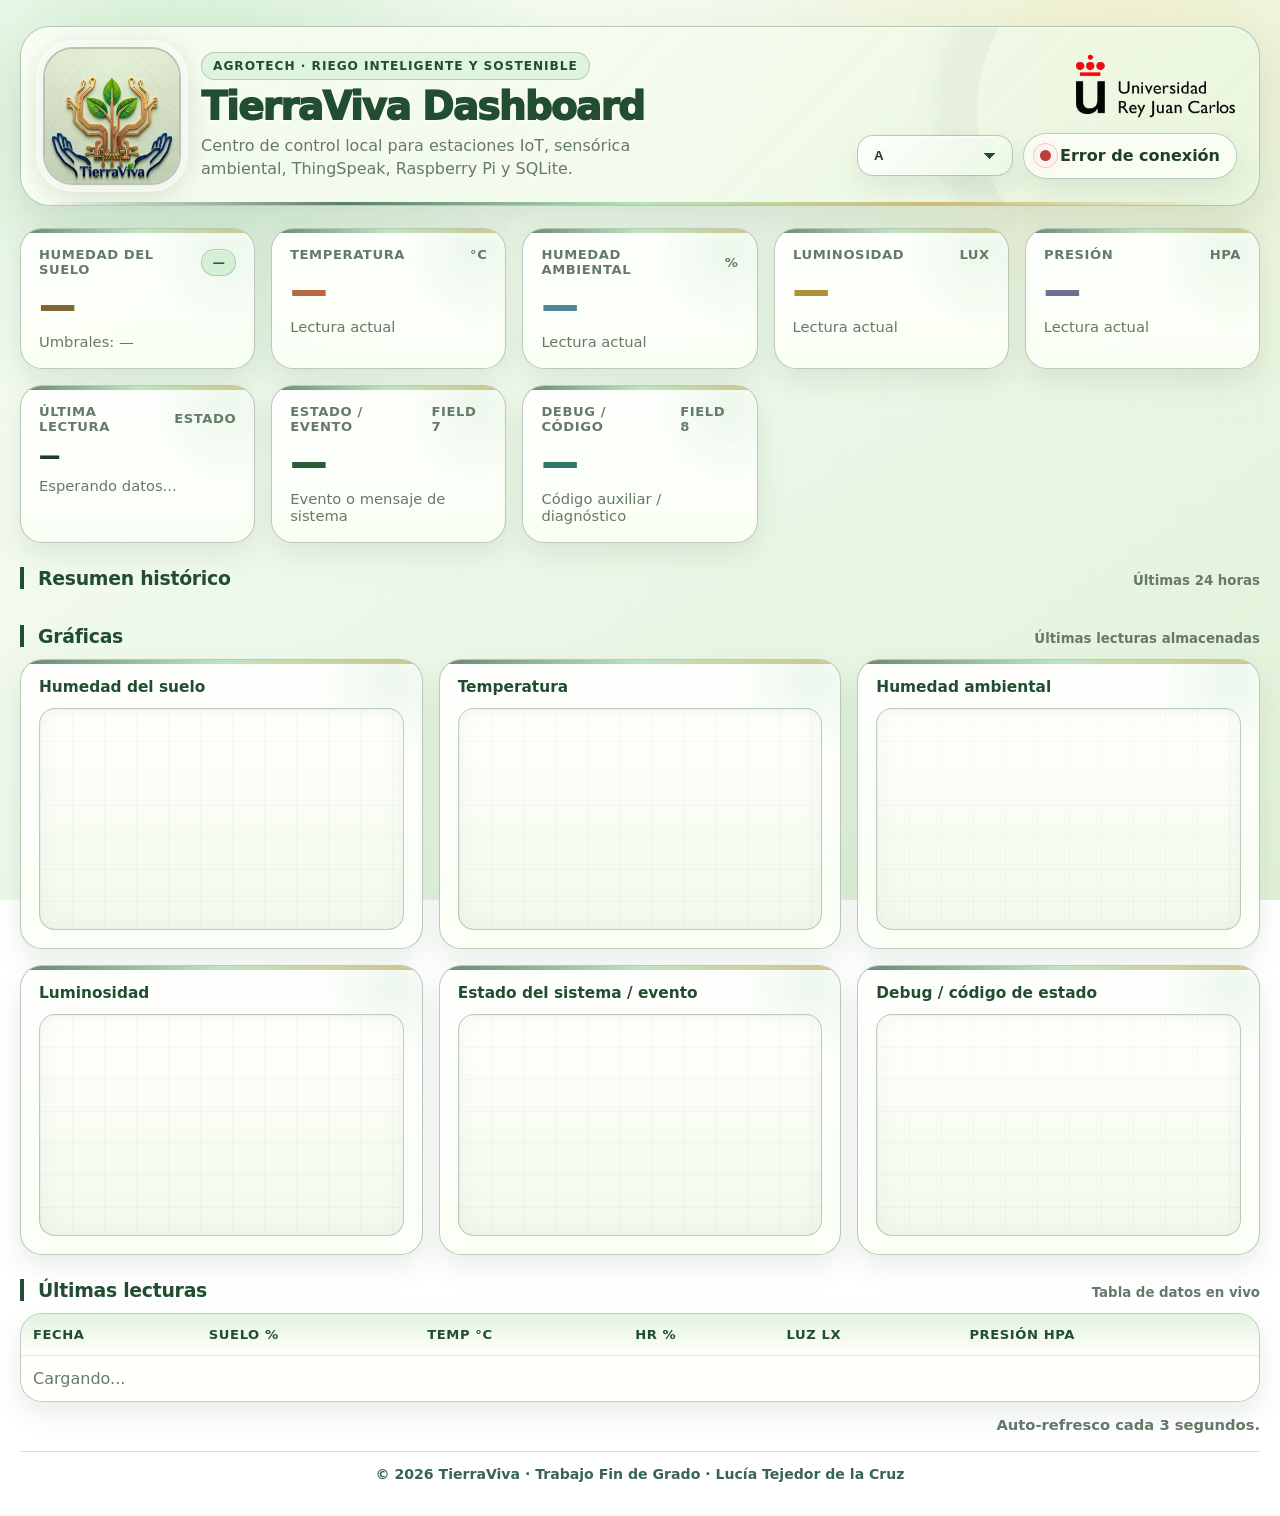
==== commit 6ee01b4e: "Corregidos cambios del profesor a falta de corregir tema acronimos" ====
--- a/dashboard/index.html
+++ b/dashboard/index.html
@@ -376,6 +376,13 @@
     text-shadow: 0 1px 0 rgba(255,255,255,.84);
 }
 
+#lastUpdateValue {
+    font-size: clamp(1.05rem, 1.6vw, 1.45rem);
+    line-height: 1.12;
+    letter-spacing: -0.02em;
+    white-space: nowrap;
+}
+
 .metric-sub {
     position: relative;
     z-index: 1;
